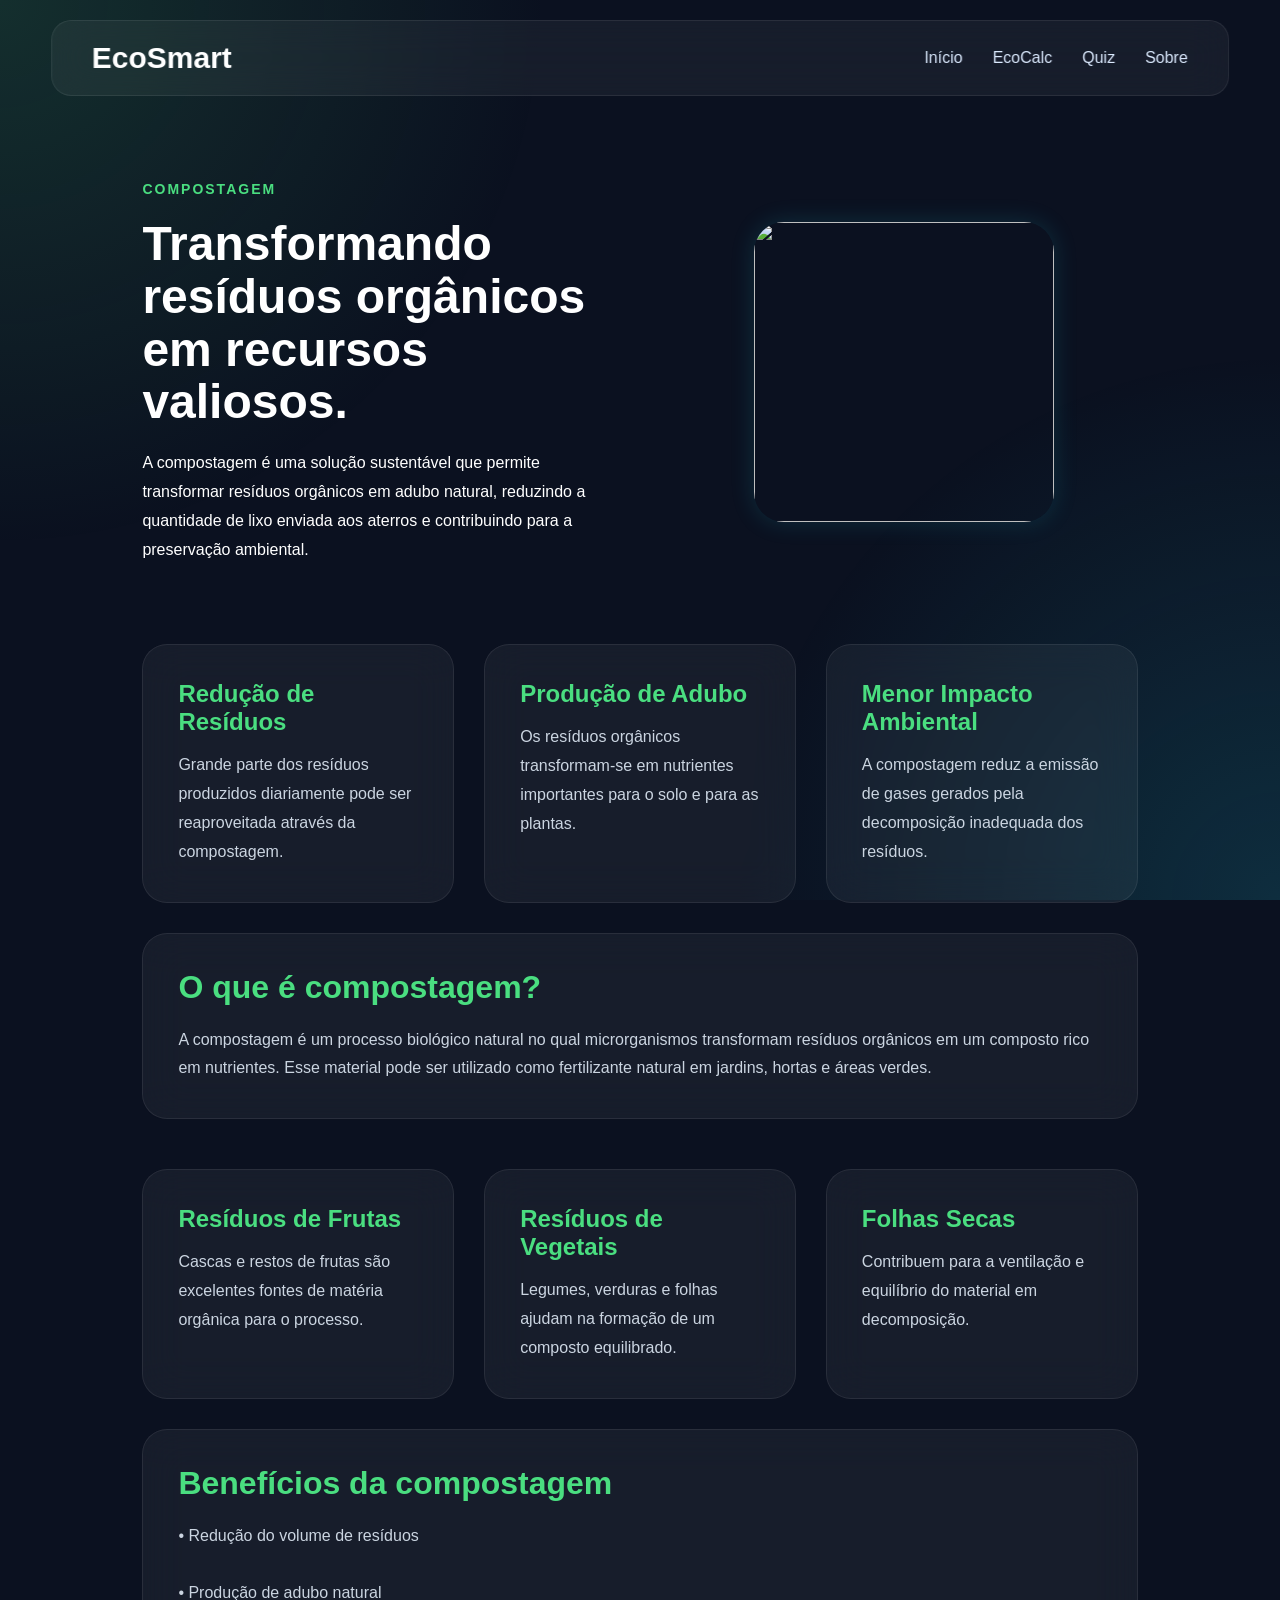
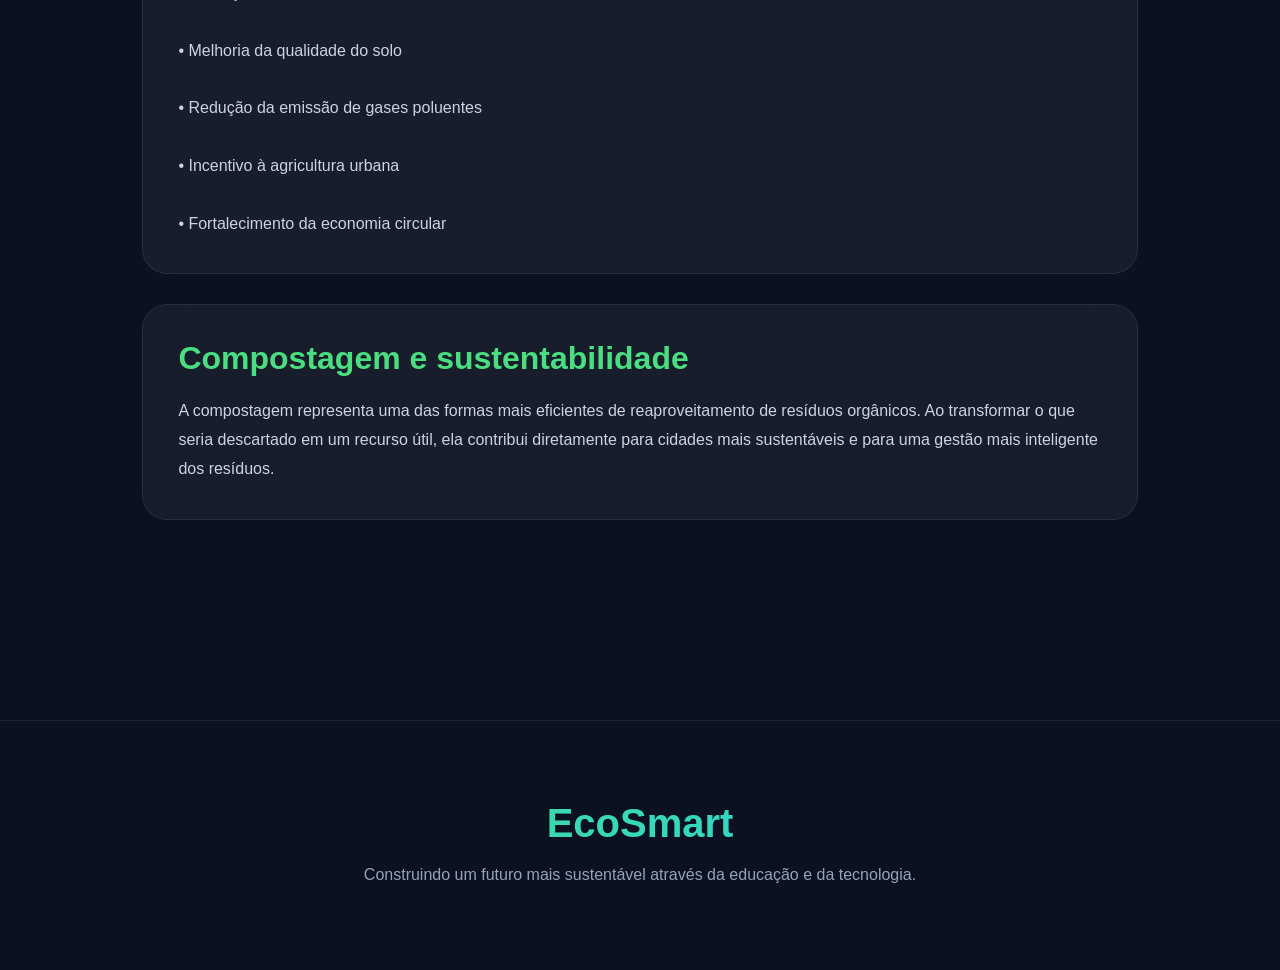
==== compostagem.html @ 1d7b8b3d "Add files via upload" ====
<!DOCTYPE html>
<html lang="pt-BR">

<head>

<meta charset="UTF-8">
<meta name="viewport" content="width=device-width, initial-scale=1.0">

<title>Compostagem e Valorização de Resíduos | EcoSmart</title>

<link rel="stylesheet" href="style.css">

</head>

<body>

<header class="header">

<div class="logo">
EcoSmart
</div>

<nav>
<a href="index.html">Início</a>
<a href="ecocalc.html">EcoCalc</a>
<a href="quiz.html">Quiz</a>
<a href="sobre.html">Sobre</a>

</nav>

</header>

<section class="pagina">

<div class="page-hero">

<div class="page-content">

<span>COMPOSTAGEM</span>

<h1>

Transformando resíduos orgânicos em recursos valiosos.

</h1>

<p>

A compostagem é uma solução sustentável que permite transformar resíduos orgânicos em adubo natural, reduzindo a quantidade de lixo enviada aos aterros e contribuindo para a preservação ambiental.

</p>

</div>

<div class="page-image">

<img src="https://images.unsplash.com/photo-1466692476868-aef1dfb1e735">

</div>

</div>

<div class="info-grid">

<div class="info-card">

<h3>Redução de Resíduos</h3>

<p>

Grande parte dos resíduos produzidos diariamente pode ser reaproveitada através da compostagem.

</p>

</div>

<div class="info-card">

<h3>Produção de Adubo</h3>

<p>

Os resíduos orgânicos transformam-se em nutrientes importantes para o solo e para as plantas.

</p>

</div>

<div class="info-card">

<h3>Menor Impacto Ambiental</h3>

<p>

A compostagem reduz a emissão de gases gerados pela decomposição inadequada dos resíduos.

</p>

</div>

</div>

<div class="data-section">

<h2>

O que é compostagem?

</h2>

<p>

A compostagem é um processo biológico natural no qual microrganismos transformam resíduos orgânicos em um composto rico em nutrientes.

Esse material pode ser utilizado como fertilizante natural em jardins, hortas e áreas verdes.

</p>

</div>

<div class="info-grid">

<div class="info-card">

<h3>Resíduos de Frutas</h3>

<p>

Cascas e restos de frutas são excelentes fontes de matéria orgânica para o processo.

</p>

</div>

<div class="info-card">

<h3>Resíduos de Vegetais</h3>

<p>

Legumes, verduras e folhas ajudam na formação de um composto equilibrado.

</p>

</div>

<div class="info-card">

<h3>Folhas Secas</h3>

<p>

Contribuem para a ventilação e equilíbrio do material em decomposição.

</p>

</div>

</div>

<div class="data-section">

<h2>

Benefícios da compostagem

</h2>

<p>

• Redução do volume de resíduos

<br><br>

• Produção de adubo natural

<br><br>

• Melhoria da qualidade do solo

<br><br>

• Redução da emissão de gases poluentes

<br><br>

• Incentivo à agricultura urbana

<br><br>

• Fortalecimento da economia circular

</p>

</div>

<div class="data-section">

<h2>

Compostagem e sustentabilidade

</h2>

<p>

A compostagem representa uma das formas mais eficientes de reaproveitamento de resíduos orgânicos.

Ao transformar o que seria descartado em um recurso útil, ela contribui diretamente para cidades mais sustentáveis e para uma gestão mais inteligente dos resíduos.

</p>

</div>

</section>

<footer>

<div class="footer-content">

<h3>EcoSmart</h3>

<p>

Construindo um futuro mais sustentável através da educação e da tecnologia.

</p>

</div>

</footer>

</body>

</html>
---- style.css ----
*{
margin:0;
padding:0;
box-sizing:border-box;
font-family:'Poppins',sans-serif;
scroll-behavior:smooth;
}

:root{

--verde:#4ade80;
--azul:#22d3ee;
--fundo:#0b1120;

--texto:#ffffff;
--texto2:#94a3b8;

}

body{

background:#0b1120;
color:white;
overflow-x:hidden;

}

body::before{

content:"";

position:fixed;

inset:0;

background:

radial-gradient(
circle at top left,
rgba(74,222,128,.15),
transparent 35%
),

radial-gradient(
circle at bottom right,
rgba(34,211,238,.15),
transparent 35%
);

z-index:-1;

}

a{
text-decoration:none;
}

img{
max-width:100%;
display:block;
}

section{
padding:100px 8%;
}

/* HEADER */

.header{

position:fixed;

top:20px;
left:50%;

transform:translateX(-50%);

width:92%;

padding:20px 40px;

display:flex;

justify-content:space-between;
align-items:center;

background:rgba(255,255,255,.05);

backdrop-filter:blur(20px);

border:1px solid rgba(255,255,255,.08);

border-radius:20px;

z-index:1000;

}

.logo{

font-size:30px;
font-weight:800;
color:white;

}

nav{

display:flex;
gap:30px;

}

nav a{

color:#dbeafe;

font-weight:500;

transition:.3s;

}

nav a:hover{

color:var(--verde);

}
.hero{

min-height:100vh;

display:flex;

align-items:center;

justify-content:space-between;

gap:80px;

padding-top:180px;

}

.hero-text{

flex:1;

}

.tag{

display:inline-block;

padding:12px 22px;

border-radius:50px;

background:rgba(255,255,255,.05);

border:1px solid rgba(255,255,255,.08);

color:#dbeafe;

margin-bottom:25px;

font-size:13px;

}

.hero-text h1{

font-size:60px;

line-height:1.1;

font-weight:800;

margin-bottom:25px;

max-width:700px;

}

.hero-text p{

font-size:18px;

line-height:1.9;

color:var(--texto2);

max-width:650px;

margin-bottom:40px;

}

.hero-buttons{

display:flex;
gap:20px;

}

.btn-primary{

padding:18px 35px;

border-radius:15px;

background:linear-gradient(
90deg,
var(--verde),
var(--azul)
);

color:white;

font-weight:700;

}

.btn-secondary{

padding:18px 35px;

border-radius:15px;

border:1px solid rgba(255,255,255,.1);

color:white;

}

.hero-image{

flex:1;

display:flex;

justify-content:center;

}

.hero-image img{

width:450px;

height:450px;

object-fit:cover;

border-radius:35px;

box-shadow:
0 0 40px rgba(34,211,238,.20);

}
/* ========================= */
/* ESTATÍSTICAS */
/* ========================= */

.numeros{

display:grid;

grid-template-columns:repeat(4,1fr);

gap:25px;

margin-top:-50px;

}

.numero-card{

background:rgba(255,255,255,.05);

backdrop-filter:blur(20px);

border:1px solid rgba(255,255,255,.08);

padding:40px;

border-radius:30px;

text-align:center;

transition:.4s;

}

.numero-card:hover{

transform:translateY(-10px);

box-shadow:
0 0 30px rgba(74,222,128,.15);

}

.numero-card h2{

font-size:50px;

margin-bottom:15px;

background:linear-gradient(
90deg,
#4ade80,
#22d3ee
);

background-clip:text;
-webkit-background-clip:text;
-webkit-text-fill-color:transparent;

}

.numero-card p{

color:#cbd5e1;

line-height:1.7;

}

/* ========================= */
/* TITULOS */
/* ========================= */

.section-title{

text-align:center;

margin-bottom:80px;

}

.section-title span{

color:#4ade80;

font-size:14px;

font-weight:700;

letter-spacing:3px;

}

.section-title h2{

font-size:55px;

color:white;

max-width:800px;

margin:20px auto;

line-height:1.2;

}

/* ========================= */
/* IMPACTOS */
/* ========================= */

.impacto{

background:transparent;

}

.impacto-grid{

display:grid;

grid-template-columns:repeat(3,1fr);

gap:30px;

}

.impacto-card{

background:rgba(255,255,255,.05);

backdrop-filter:blur(20px);

border:1px solid rgba(255,255,255,.08);

padding:40px;

border-radius:30px;

transition:.4s;

}

.impacto-card:hover{

transform:translateY(-10px);

box-shadow:
0 0 30px rgba(74,222,128,.15);

}

.impacto-card h3{

font-size:26px;

margin-bottom:15px;

color:#4ade80;

}

.impacto-card p{

color:#cbd5e1;

line-height:1.8;

}
/* ========================= */
/* CARDS */
/* ========================= */

.cards{

display:grid;

grid-template-columns:repeat(3,1fr);

gap:30px;

}

.card{

background:rgba(255,255,255,.05);

backdrop-filter:blur(20px);

border:1px solid rgba(255,255,255,.08);

padding:40px;

border-radius:30px;

transition:.4s;

position:relative;

overflow:hidden;

}

.card::before{

content:"";

position:absolute;

top:0;
left:0;

width:100%;
height:4px;

background:linear-gradient(
90deg,
#4ade80,
#22d3ee
);

}

.card:hover{

transform:translateY(-10px);

box-shadow:
0 0 30px rgba(74,222,128,.15);

}

.card h3{

font-size:25px;

margin-bottom:20px;

color:white;

}

.card p{

line-height:1.8;

color:#cbd5e1;

margin-bottom:20px;

}

.card a{

color:#4ade80;

font-weight:700;

}
/* ========================= */
/* PAGINAS INTERNAS */
/* ========================= */

.pagina{

max-width:1200px;

margin:auto;

padding:180px 8% 80px;

}

.page-hero{

display:flex;

align-items:center;

justify-content:space-between;

gap:60px;

margin-bottom:80px;

}

.page-content{

flex:1;

max-width:600px;

}

.page-content span{

color:#4ade80;

font-weight:600;

letter-spacing:2px;

font-size:14px;

}

.page-content h1{

font-size:48px;

line-height:1.1;

margin:20px 0;

color:white;

}

.page-content p{

font-size:16px;

line-height:1.8;

max-width:600px;

}

.page-image{

flex:1;

display:flex;

justify-content:center;

align-items:center;

}

.page-image img{

width:300px;

height:300px;

object-fit:cover;

border-radius:30px;

box-shadow:
0 0 25px rgba(34,211,238,.15);

}

/* QUIZ */

.quiz-container{

max-width:1000px;

margin:auto;

background:rgba(255,255,255,.05);

backdrop-filter:blur(20px);

border:1px solid rgba(255,255,255,.08);

border-radius:30px;

padding:40px;

}

.quiz-container h2{

font-size:24px;

margin-bottom:15px;

color:white;

}

.quiz-container label{

display:block;

padding:10px 0;

color:#cbd5e1;

cursor:pointer;

}

.quiz-container hr{

margin:30px 0;

border:none;

border-top:1px solid rgba(255,255,255,.1);

}

.quiz-container input[type="radio"]{

margin-right:10px;

}

/* RESULTADO */

.resultado{

margin-top:40px;

background:rgba(255,255,255,.05);

border:1px solid rgba(255,255,255,.08);

padding:30px;

border-radius:25px;

color:white;

}

/* FORMULARIOS */


form{

max-width:700px;

margin:auto;

display:flex;

flex-direction:column;

gap:20px;

}

input,
select,
textarea{

width:100%;

padding:18px;

border-radius:15px;

background:rgba(255,255,255,.05);

border:1px solid rgba(255,255,255,.08);

color:white;

font-size:16px;

}

input::placeholder,
textarea::placeholder{

color:#94a3b8;

}

button{

padding:18px;

border:none;

border-radius:15px;

cursor:pointer;

font-size:16px;

font-weight:700;

background:linear-gradient(
90deg,
#4ade80,
#22d3ee
);

color:white;

transition:.3s;

}

button:hover{

transform:translateY(-3px);

}

/* SOBRE */

.info-grid{

display:grid;

grid-template-columns:repeat(3,1fr);

gap:30px;

margin-top:50px;

}

.info-card{

background:rgba(255,255,255,.05);

backdrop-filter:blur(20px);

border:1px solid rgba(255,255,255,.08);

padding:35px;

border-radius:25px;

transition:.4s;

}

.info-card:hover{

transform:translateY(-8px);

}

.info-card h3{

color:#4ade80;

margin-bottom:15px;

font-size:24px;

}

.info-card p{

color:#cbd5e1;

line-height:1.8;

}

/* FOOTER */


footer{

margin-top:120px;

padding:80px 8%;

text-align:center;

border-top:1px solid rgba(255,255,255,.08);

}

.footer-content h3{

font-size:40px;

margin-bottom:15px;

background:linear-gradient(
90deg,
#4ade80,
#22d3ee
);

-webkit-background-clip:text;
background-clip:text;

-webkit-text-fill-color:transparent;

}

.footer-content p{

color:#94a3b8;

max-width:600px;

margin:auto;

line-height:1.8;

}

/* ========================= */
/* RESPONSIVO */
/* ========================= */

@media(max-width:1000px){

.hero,
.page-hero{

flex-direction:column;

text-align:center;

}

.hero-text h1{

font-size:55px;

}

.page-content h1{

font-size:42px;

}

.cards,
.numeros,
.impacto-grid,
.info-grid{

grid-template-columns:1fr;

}

.page-image img{

width:250px;

height:250px;

}

nav{

display:none;

}

}

@media(max-width:600px){

.hero-text h1{

font-size:42px;

}

.section-title h2{

font-size:32px;

}

.hero-buttons{

flex-direction:column;

}

.btn-primary,
.btn-secondary{

width:100%;

text-align:center;

}

}
.sobre-bloco{

background:rgba(255,255,255,.05);

backdrop-filter:blur(20px);

border:1px solid rgba(255,255,255,.08);

border-radius:25px;

padding:40px;

margin-top:40px;

}

.sobre-bloco h2{

color:#4ade80;

margin-bottom:15px;

font-size:32px;

}

.sobre-bloco p,
.sobre-bloco li{

color:#cbd5e1;

line-height:1.8;

}

.sobre-bloco ul{

padding-left:25px;

}
/* ========================= */
/* SOBRE */
/* ========================= */

.data-section{

background:rgba(255,255,255,.05);

backdrop-filter:blur(20px);

border:1px solid rgba(255,255,255,.08);

border-radius:25px;

padding:35px;

margin-top:30px;

}

.data-section h2{

font-size:32px;

margin-bottom:20px;

color:#4ade80;

}

.data-section h3{

margin-top:20px;

margin-bottom:10px;

font-size:22px;

color:white;

}

.data-section p{

color:#cbd5e1;

line-height:1.8;

}

.data-section br{

line-height:2.5;

}
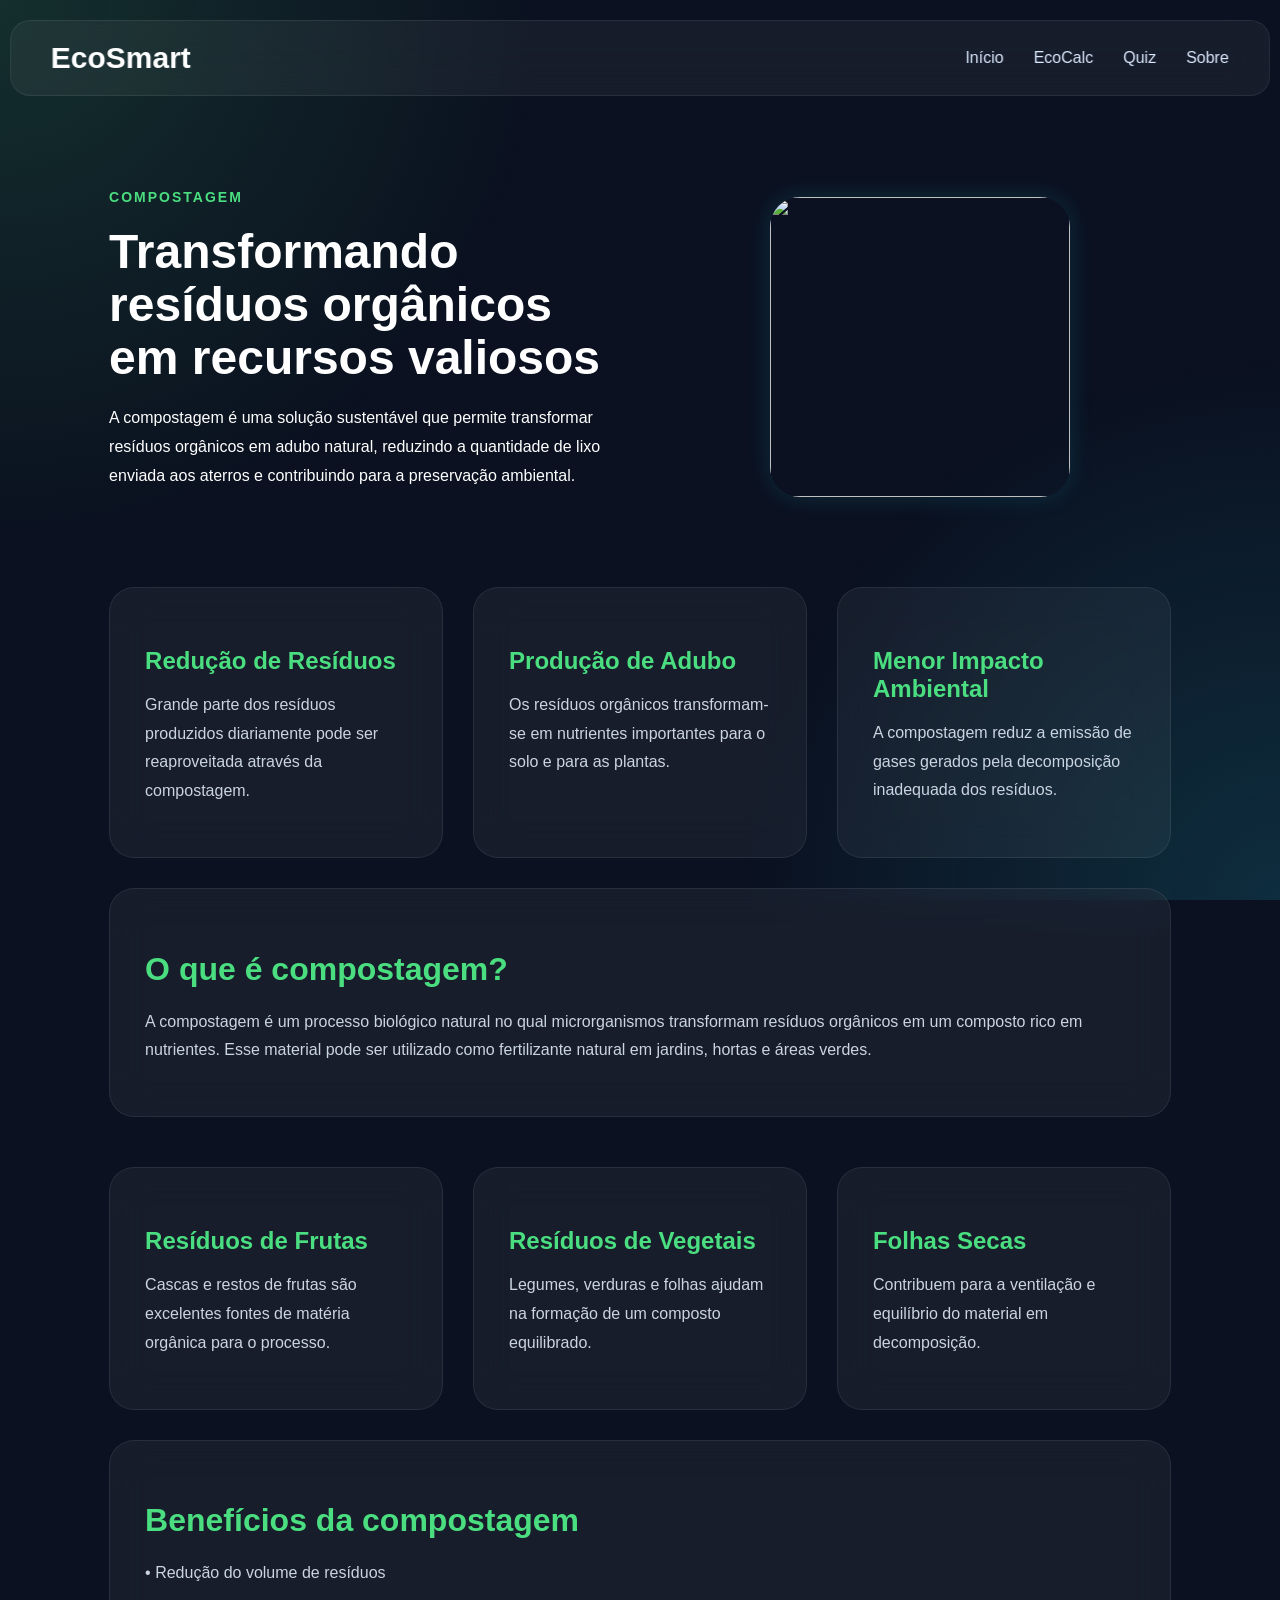
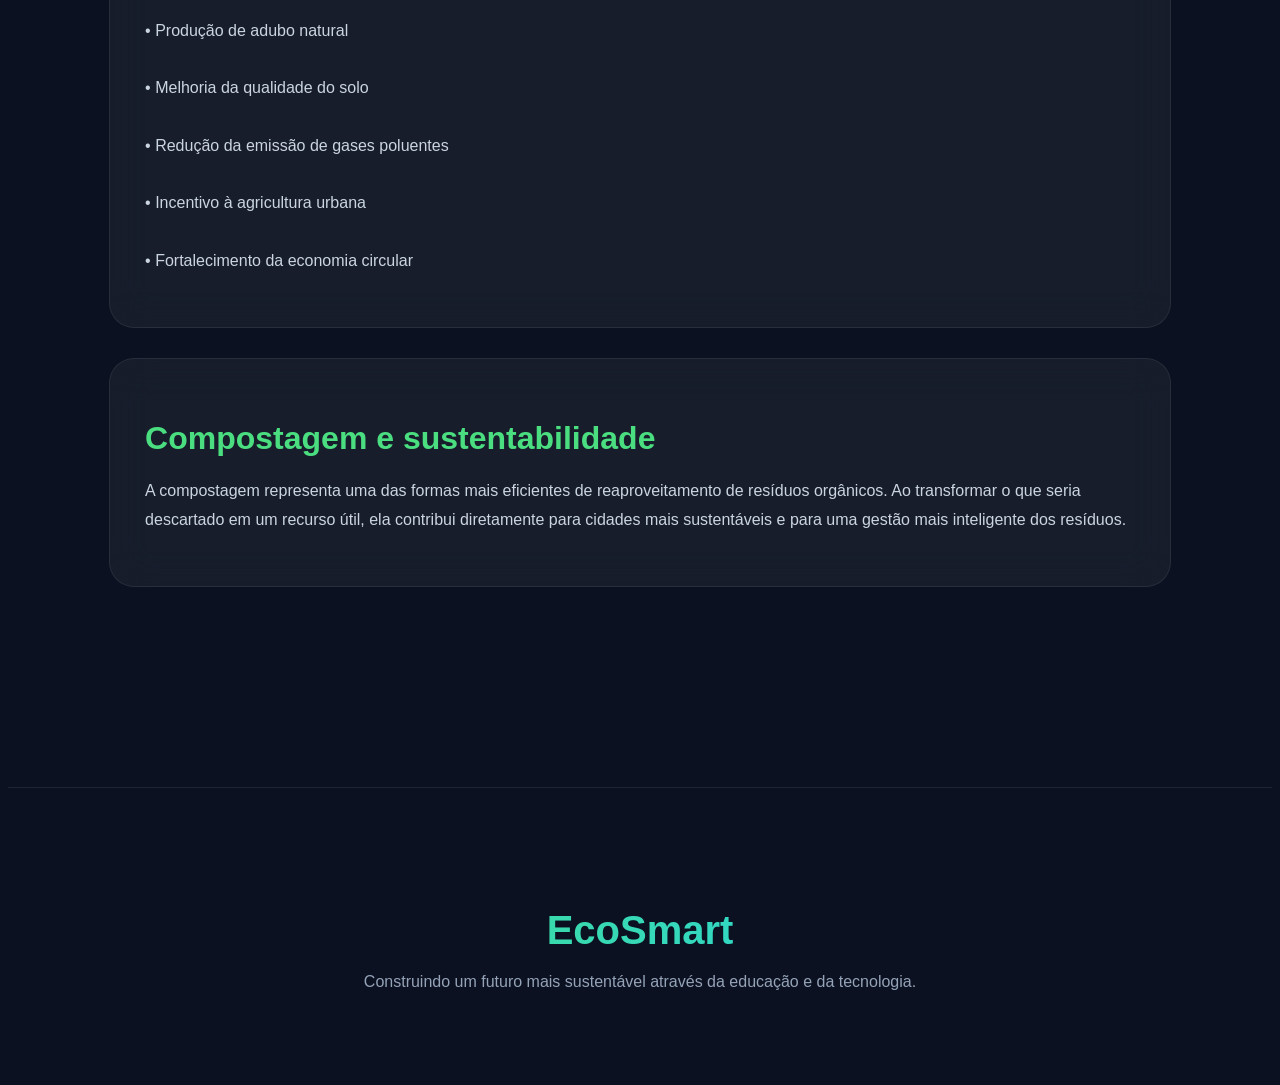
==== commit bdee583d: "Update compostagem.html" ====
--- a/compostagem.html
+++ b/compostagem.html
@@ -40,7 +40,8 @@
 
 <h1>
 
-Transformando resíduos orgânicos em recursos valiosos.
+Transformando resíduos orgânicos em recursos valiosos
+  
 
 </h1>
 
@@ -232,4 +233,4 @@
 
 </body>
 
-</html>+</html>
--- a/style.css
+++ b/style.css
@@ -1,9 +1,6 @@
 *{
-margin:0;
-padding:0;
-box-sizing:border-box;
-font-family:'Poppins',sans-serif;
-scroll-behavior:smooth;
+font-family: 'Outfit',
+ sans-serif;
 }
 
 :root{
@@ -64,8 +61,6 @@
 padding:100px 8%;
 }
 
-/* HEADER */
-
 .header{
 
 position:fixed;
@@ -146,6 +141,7 @@
 
 flex:1;
 
+
 }
 
 .tag{
@@ -179,6 +175,7 @@
 margin-bottom:25px;
 
 max-width:700px;
+
 
 }
 
@@ -257,9 +254,6 @@
 0 0 40px rgba(34,211,238,.20);
 
 }
-/* ========================= */
-/* ESTATÍSTICAS */
-/* ========================= */
 
 .numeros{
 
@@ -326,14 +320,13 @@
 
 }
 
-/* ========================= */
-/* TITULOS */
-/* ========================= */
+/*titulos*/
 
 .section-title{
 
 text-align:center;
 
+
 margin-bottom:80px;
 
 }
@@ -364,9 +357,7 @@
 
 }
 
-/* ========================= */
-/* IMPACTOS */
-/* ========================= */
+/*impactos*/
 
 .impacto{
 
@@ -426,9 +417,7 @@
 line-height:1.8;
 
 }
-/* ========================= */
-/* CARDS */
-/* ========================= */
+/*cards*/
 
 .cards{
 
@@ -516,9 +505,7 @@
 font-weight:700;
 
 }
-/* ========================= */
-/* PAGINAS INTERNAS */
-/* ========================= */
+/*paginas internas*/
 
 .pagina{
 
@@ -613,7 +600,7 @@
 
 }
 
-/* QUIZ */
+/* quiz */
 
 .quiz-container{
 
@@ -671,8 +658,6 @@
 
 }
 
-/* RESULTADO */
-
 .resultado{
 
 margin-top:40px;
@@ -685,11 +670,11 @@
 
 border-radius:25px;
 
-color:white;
-
-}
-
-/* FORMULARIOS */
+color:rgb(250, 248, 248);
+
+}
+
+/* formu */
 
 
 form{
@@ -716,11 +701,11 @@
 
 border-radius:15px;
 
-background:rgba(255,255,255,.05);
-
-border:1px solid rgba(255,255,255,.08);
-
-color:white;
+background:rgba(139, 137, 137, 0.747);
+
+border:1px solid rgba(255, 255, 255, 0.445);
+
+color:rgb(3, 3, 3);
 
 font-size:16px;
 
@@ -765,7 +750,7 @@
 
 }
 
-/* SOBRE */
+/* pagina sobre.html */
 
 .info-grid{
 
@@ -818,9 +803,6 @@
 line-height:1.8;
 
 }
-
-/* FOOTER */
-
 
 footer{
 
@@ -842,7 +824,7 @@
 
 background:linear-gradient(
 90deg,
-#4ade80,
+#4ade80, 
 #22d3ee
 );
 
@@ -865,9 +847,6 @@
 
 }
 
-/* ========================= */
-/* RESPONSIVO */
-/* ========================= */
 
 @media(max-width:1000px){
 
@@ -987,10 +966,7 @@
 padding-left:25px;
 
 }
-/* ========================= */
-/* SOBRE */
-/* ========================= */
-
+/*sobre html*/
 .data-section{
 
 background:rgba(255,255,255,.05);
@@ -1041,4 +1017,4 @@
 
 line-height:2.5;
 
-}+}
